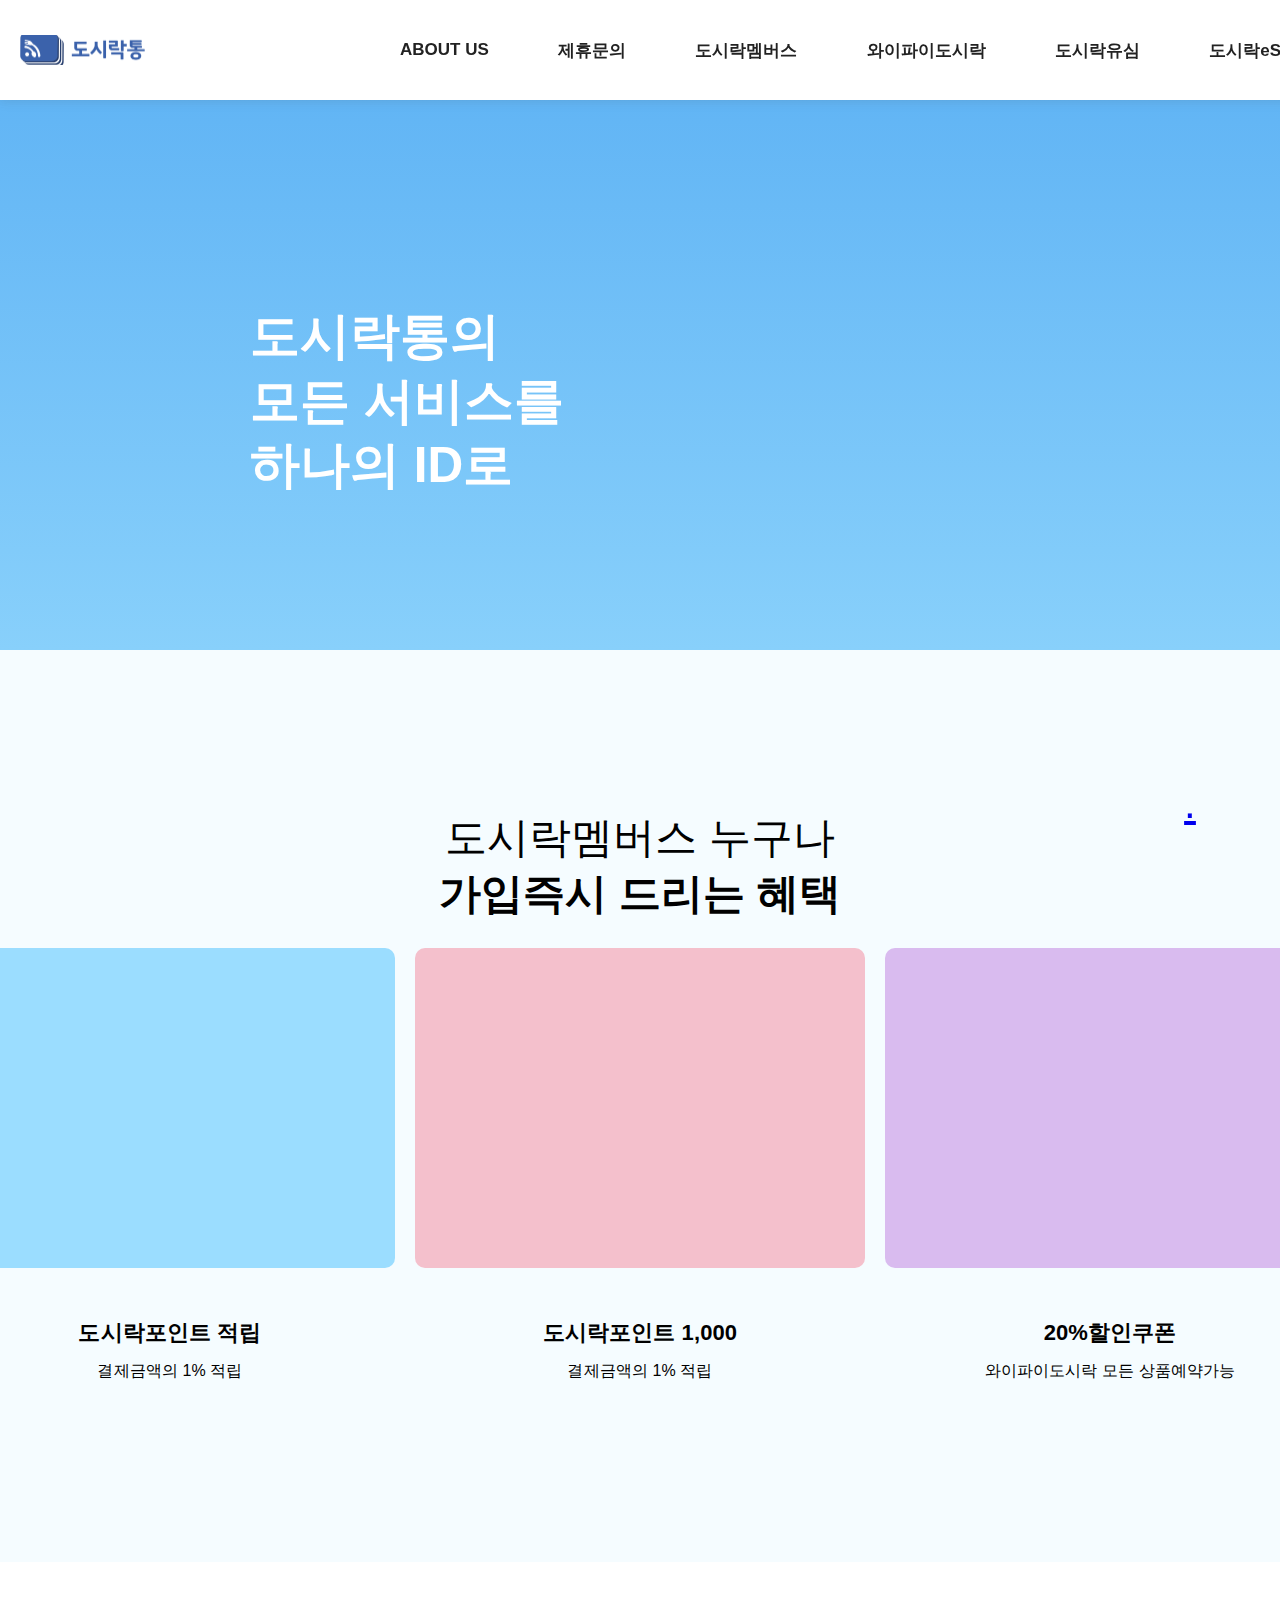
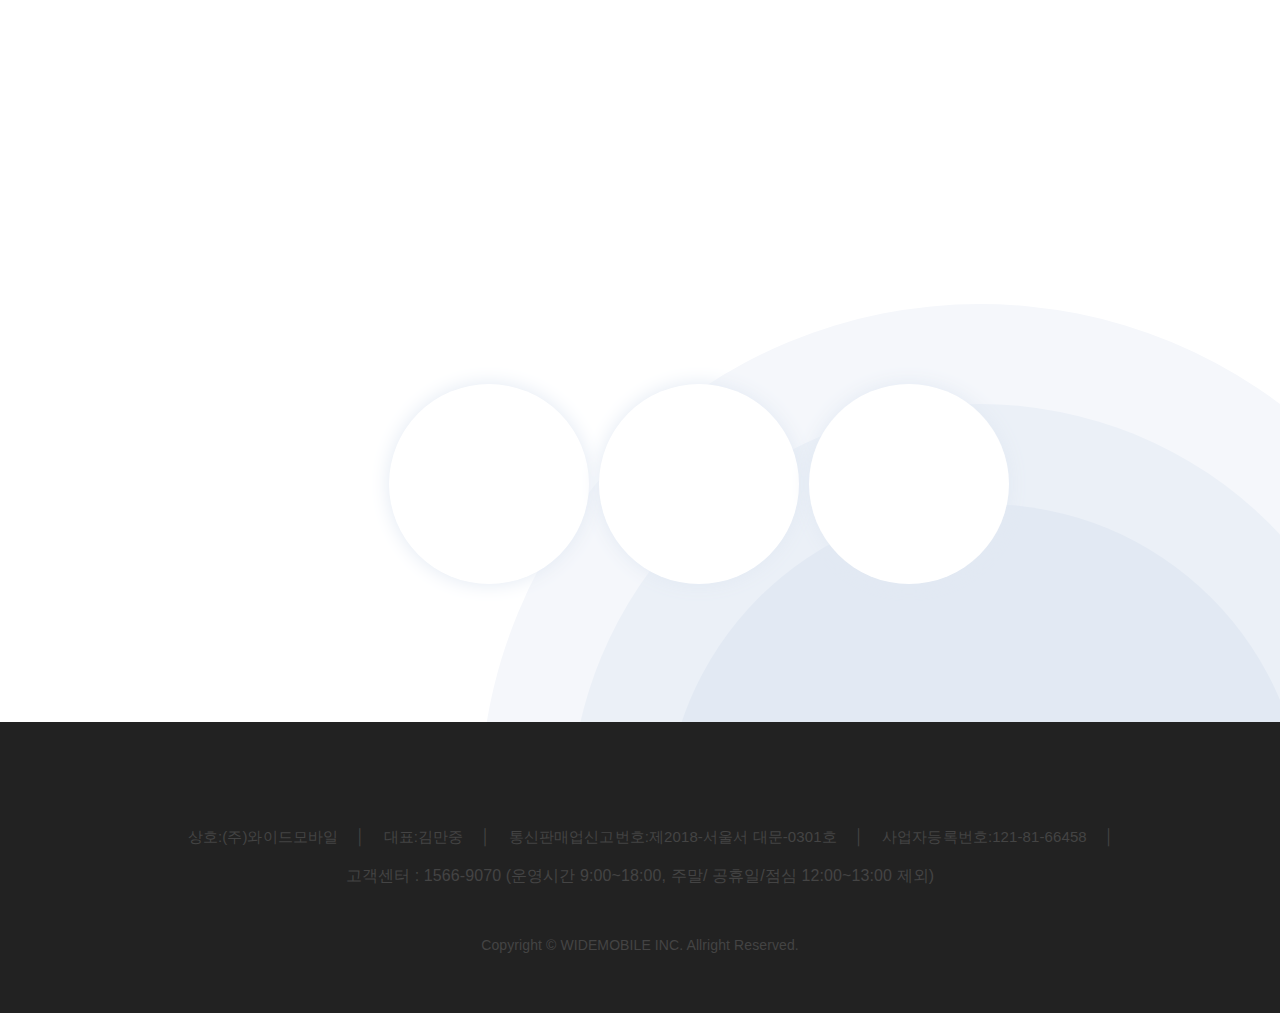
==== subKha.html @ 4eff91f8 "서브페이지" ====
<!DOCTYPE html>
<html lang="ko">
<head>
    <meta charset="UTF-8">
    <meta http-equiv="X-UA-Compatible" content="IE=edge">
    <meta name="viewport"content="width=device-width initial-scale=1.0">
    <link href="https://fonts.googleapis.com/css2?family=Fasthand&family=Lobster&display=swap" rel="stylesheet">
    
    <tiele>도시락으로 다 통한다, 해외 데이터는 도시락통</tiele>
    <link rel="stylesheet" href="subKha.css">
    <!--font-->
    <link rel="stylesheet" href="./fonts.css">
    <!--reset-->
    <style>
    </style>
</head>

<body>

  <div class="wrap">
    <header>
      <h1><div class="img"></div></h1>
      <ul>
        <li><a href="#"><p>ABOUT US</p></a></li>
        <li><a href="#"><p>제휴문의</p></a></li>
        <li><a href="#"><p>도시락멤버스</p></a></li>
        <li><a href="#"><p>와이파이도시락</p></a></li>
        <li><a href="#"><p>도시락유심</p></a></li>
        <li><a href="#"><p>도시락eSIM</p></a></li>
      </ul>
    </header>
  </div>


  <div class="top">
    <h1>도시락통의<br>모든 서비스를<br> 하나의 ID로</h1>
    <img src="./img/members_visual.png" alt="">
  </div>
  <h2 class="top_tit">도시락멤버스 누구나<br> <strong> 가입즉시 드리는 혜택</strong></class=h2>
<div>

  <div class="container">
    
    <div class="img img1">
        <figure>
          <img src="./img/members_benefit_img1.jpg" alt="">
        </figure>
        <h4>도시락포인트 적립</h4>
        <p>결제금액의 1% 적립</p>
    </div>

    <div class="img img2">
      <figure>
        <img src="./img/members_benefit_img2.jpg" alt="">
      </figure>
        <h4>도시락포인트 1,000</h4>
        <p>결제금액의 1% 적립</p>
    </div>

    <div class="img img3">
      <figure> 
        <img src="./img/members_benefit_img3.jpg" alt="">
      </figure> 
        <h4>20%할인쿠폰</h4>
        <p>와이파이도시락 모든 상품예약가능</p>
    </div>

      
    </div>

  <div class="container2">
    <h5>어떤 서비스에서든<br> 쌓고 사용하는 <br><span>도시락포인트</span></h2>
     
      <ul class="cir">
        <li><img src="./img/members_product_img1.jpg" alt=""></li>
        <li><img src="./img/members_product_img2.jpg" alt=""></li>
        <li><img src="./img/members_product_img3.jpg" alt=""></li>
      </ul>

  

    <img class="hand" src="./img/members_animation_money.png" alt="">
    <img class="hand" src="./img/members_animation_hand.png" alt="">


  <ul class="bg">
    <li class="bottom1"></li>
    <li class="bottom2"></li>
    <li class="bottom3"></li>
  </ul>
  

</div>

<div class="wrap">
  <footer>
    <div class="footer_box">

  

      <a href="#"><div class="img">.</div></a>


      <ul>
        <li>상호:(주)와이드모바일<span>│</span></li>
        <li>대표:김만중<span>│</span></li>
        <li>통신판매업신고번호:제2018-서울서 대문-0301호<span>│</span></li>
        <li>사업자등록번호:121-81-66458<span>│</span></li>
      </ul>
      <p class="service">고객센터 :   1566-9070 (운영시간 9:00~18:00, 주말/ 공휴일/점심 12:00~13:00 제외)</p>
      <p class="copy">Copyright © WIDEMOBILE  INC. Allright Reserved.</p>
    </div>
  
 
  </footer>

</div>
</body>
</html>
---- subKha.css ----
@charset "utf-8";
body{
  margin: 0 ;
  font-family: Poppins,Pretendard,sans-serif;
  overflow-y: hidden"
}

.wrap header {
  font-size: 17px;
  font-weight: 500;
  width: 100%;
  height: 100px;
  background-color: #fff;
  box-shadow: 0 1px 10px 1px rgba(68, 68, 68, 0.12);
  padding: 0 20px;
  position: fixed;
  top: 0;
  display: flex;
  justify-content: space-between;
  align-items: center;
  z-index: 99999;
}
.wrap header h1 {
  width: 125px;
  height: 30px;
  background: url(./images/logo.png) no-repeat center center;
  background-size: 100% auto;
}
.wrap header ul {
  font-size: 17px;
  font-weight: 500;
  max-width: 900px;
  width: 100%;
  height: 100%;
  display: flex;
  flex-flow: row nowrap;
  justify-content: space-between;
}
.wrap header ul li {
  list-style: none;
  height: 100%;
  display: flex;
  flex-flow: row nowrap;
}
.wrap header ul li a {
  color: #222;
  display: flex;
  align-items: center;
  width: 100%;
  height: 100%;
  text-decoration: none;
  font-weight: bold;
  font-size: 17px;
}
.wrap header ul li a p:hover {
  border-bottom: #444 2px solid;
  box-sizing: border-box;
}
.wrap footer {
  background-color: #222;
  color: #444;
  padding: 60px;
  text-align: center;
  display: flex;
  justify-content: center;
  position: relative;
  z-index: 999;
}
.wrap footer .footer_box a {
  width: 60px;
  height: 60px;
  position: fixed;
  right: 60px;
  bottom: 60px;
  background-image: url(./images/arrow_top.png);
  background-size: 100%;
}
.wrap footer .footer_box p{
font-size: 16px;
}
.wrap footer .footer_box ul {
  display: flex;
  list-style: none;
  justify-content: center;
  margin-bottom: 10px;
  line-height: 1.7;
}
.wrap footer .footer_box ul li {
  font-size: 15px;
  color: #444;
}
.wrap footer .footer_box ul li span {
  padding: 0 18px;
}
.wrap footer .footer_box .copy {
  font-size: 14px;
  margin: 50px 0 0;
}

.footer_box .bg{
  position: relative;
  }
  

.top{
  background-image: linear-gradient(#5cb1f4,#88d0fb);
  width: 100%; height: 629px;
  display: flex;
  align-items: center;
  position: relative;
  overflow: hidden;
  
}

.top img{
  position: absolute;
  top: 124px;
  right: 240px;
  z-index: 9;
 
}
	
	
@media screen and (max-width: 1300px) {
  .top> img {
    display: none;
  }
} 


.top h1{
  font-size: 5.5vmin; 
  font-family: 'Godo','Notokr',sans-serif;
  position: absolute;
  top:250px; left: 250px;
  color: white;
  line-height: 1.3;

}

@media screen and (max-width: 1000px) {
  .top h1 {
  left: 170px;
  }
}

.top_tit{ 
  letter-spacing:0.1px;
  font-size: 42px;
  font-weight:500 ;

  padding: 160px 0 0;
  margin: 0;
  text-align: center;
  background-color: #f5fcff;
 
}

.container{
  height: 435px;
  padding-bottom:205px;
  text-align: center;
  display: flex;
  flex-direction: row;
  justify-content: center;
  align-items: center;
  background-color: #f5fcff;

}

.container p{
  margin: 0;
  font-size: 16px;
}
.container .img figure{
  width: 450px;
  height: 320px;
  margin: 50px 10px;
  border-radius: 10px ;
  font-size: 16px;
}

.container .img1 figure{
  background-color:#9bddff;
}
.container .img2 figure{
  background-color: #f4c0cc;
}
.container .img3 figure{
  background-color: #d9bbef ;
}

.container .img h4{
  margin: 28px 0 13px 0;
  font-size: 22px;
}

.container2{
  width: 100%;
  height: 760px;
  position: relative;
  background-color: white;
  overflow: hidden;
}

.container2 h5{
  margin: auto;
  text-align: left;
  width: 320px;
  font-size: 38px;
  position: absolute;
  left: 242px; bottom: 250px;
  line-height: 1.5;
}

@media screen and (max-width: 1500px) {
  .container2 h5 {
   display: none;
  }
} 

.container2 .cir {
  position: absolute;
  top: 50%; left:30%;
  list-style: none;
  padding: 0;
  display: flex;
  align-self: flex-end;
  z-index: 99999;

}

.container2 .cir li{
  width: 200px; height: 200px;
  border-radius: 50%;
  box-shadow: 0px 0px 20px #e2e9f3;
  margin:0 5px;
  background-color: white; 
}

.container2 .cir li img{
  padding: 73px 37px;
}

@media screen and (max-width: 1000px) {
  .container2 .cir {
    display: none;
  }
} 



.hand{
  position: absolute;
  top:200px; right: 0;
  z-index: 9999;
  

}

.bg{
  padding: 0;
  list-style: none;
  position: absolute;
  right: -200px;
}

.bg li{
  border-radius: 50%;
}

.bottom1{
  background-color: #e2e9f3;
  width: 640px; height: 640px;
position: absolute;  z-index: 999;
top:500px; right: 175px; 
}

.bottom2{
  background-color: #ebf0f7;
  position: absolute;
  top:400px; right: 90px;
  width: 820px; height: 820px;
  z-index: 99;
}
.bottom3{
  background-color: #f5f7fb;
  position: absolute;
  top:300px; right: 0;
  width:1000px; height: 1000px;
  z-index: 9;

}
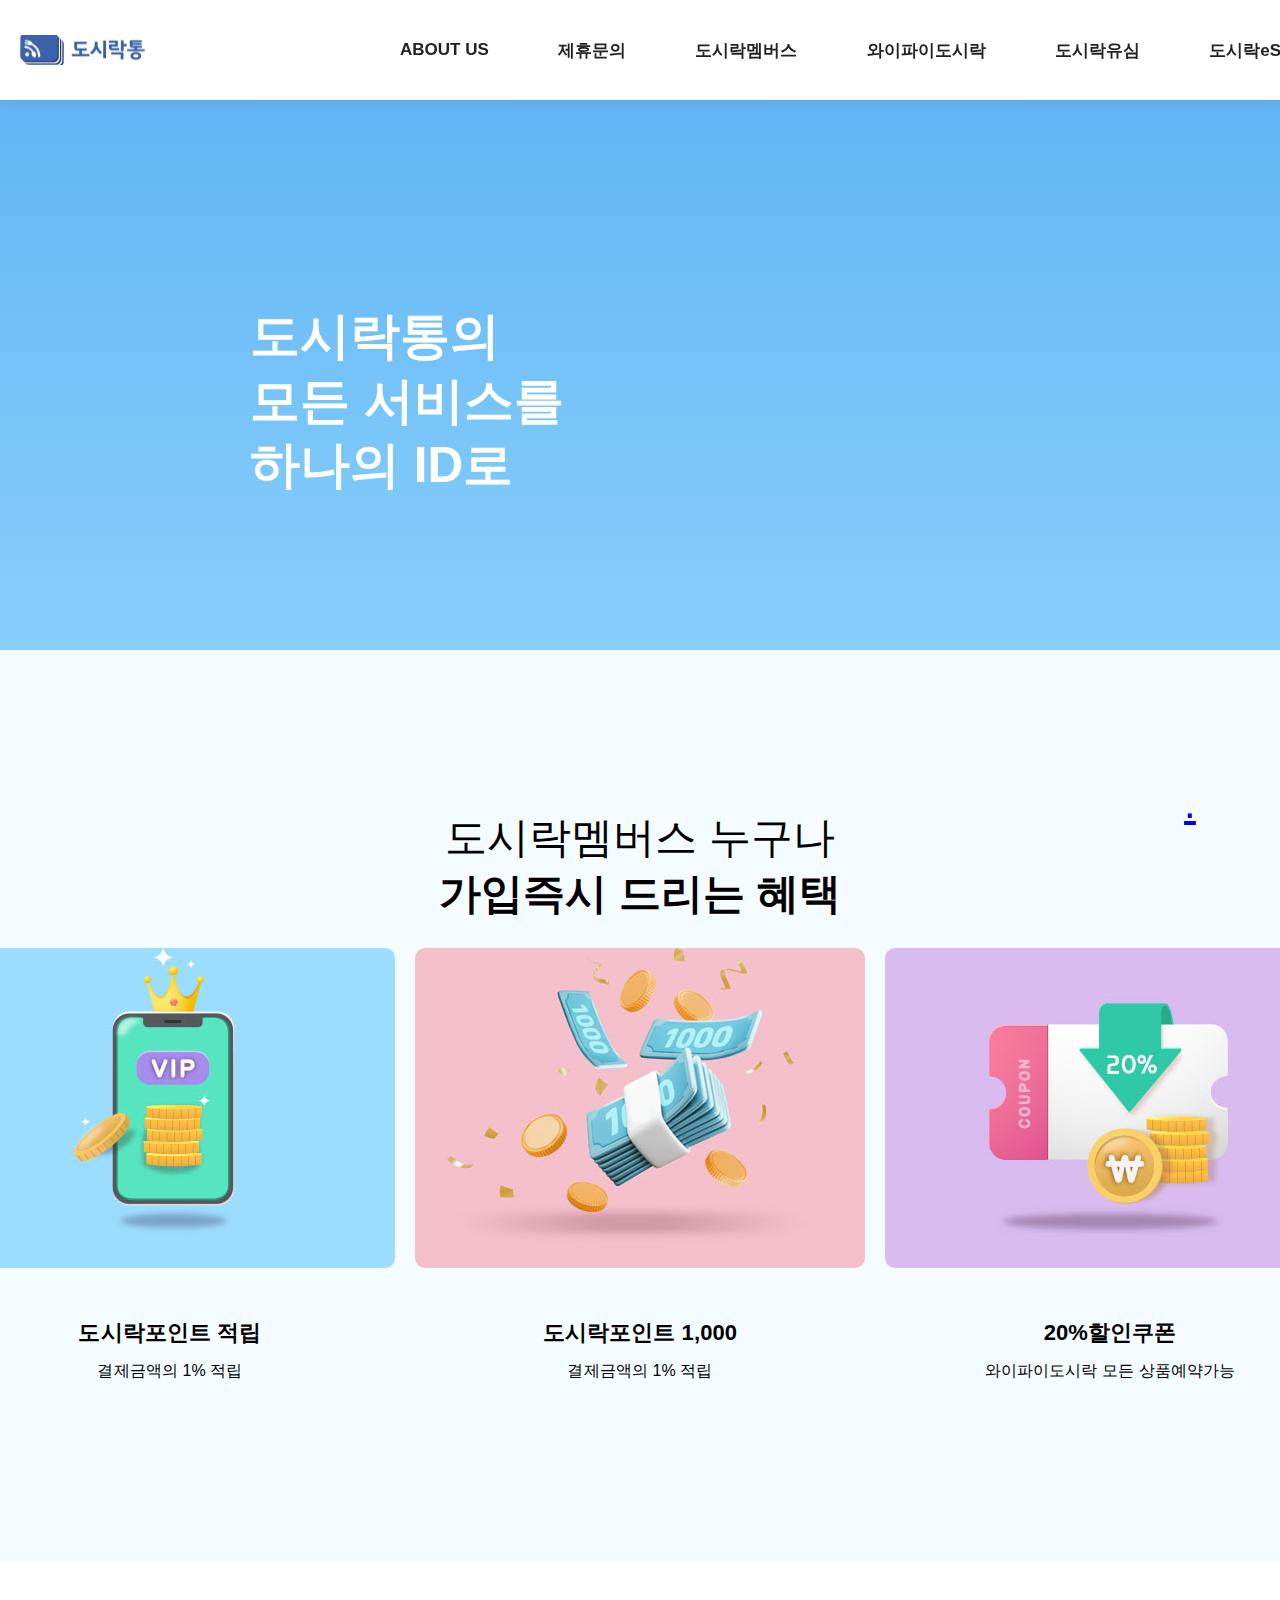
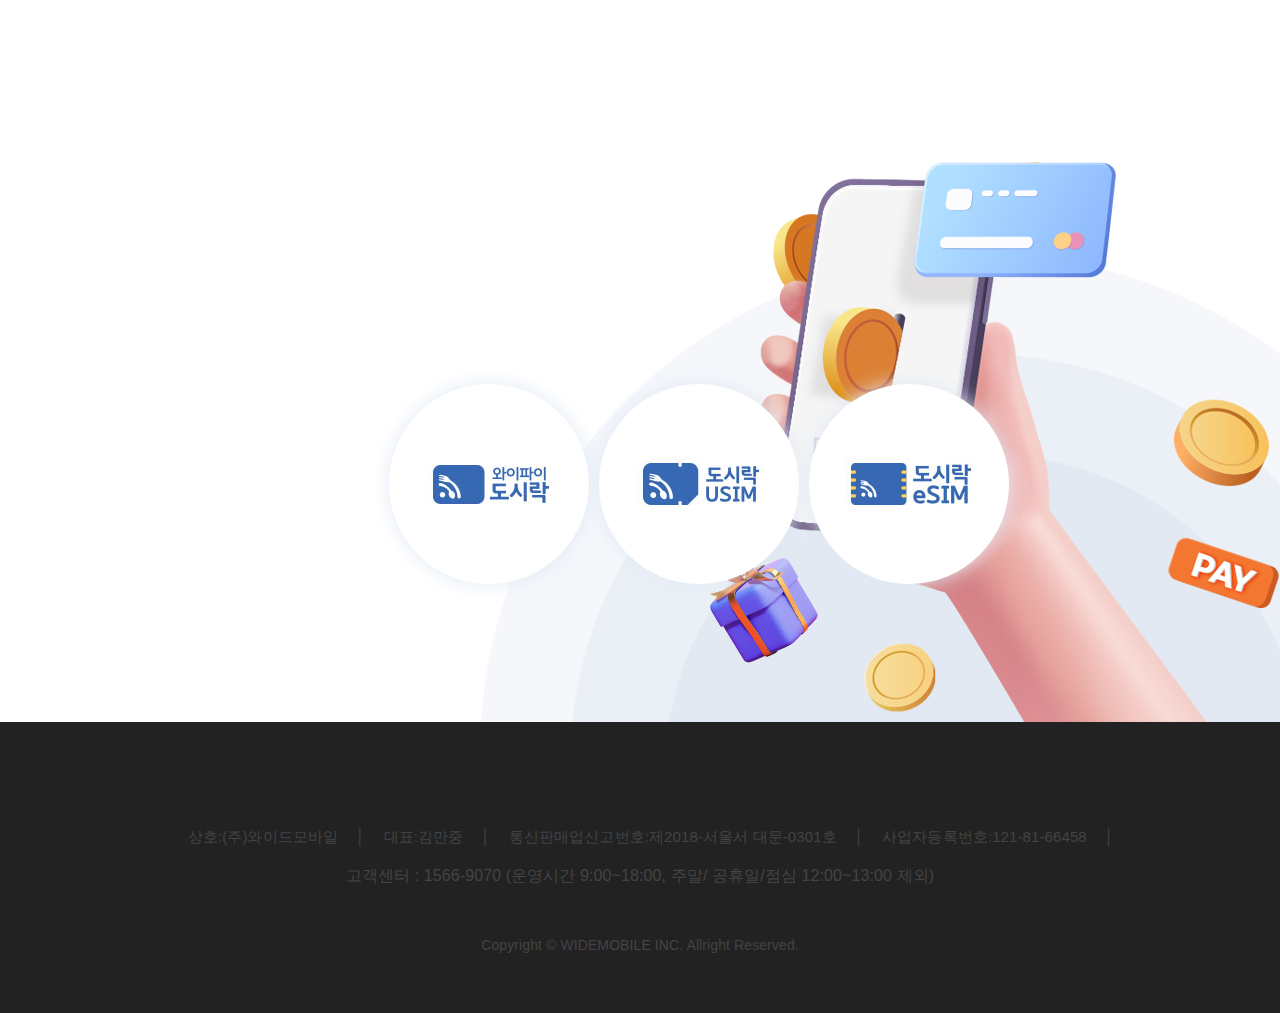
==== commit 12ffaa64: "과제 미리보기" ====
--- a/subKha.html
+++ b/subKha.html
@@ -34,7 +34,7 @@
 
   <div class="top">
     <h1>도시락통의<br>모든 서비스를<br> 하나의 ID로</h1>
-    <img src="./img/members_visual.png" alt="">
+    <img src="./images/members_visual.png" alt="">
   </div>
   <h2 class="top_tit">도시락멤버스 누구나<br> <strong> 가입즉시 드리는 혜택</strong></class=h2>
 <div>
@@ -43,7 +43,7 @@
     
     <div class="img img1">
         <figure>
-          <img src="./img/members_benefit_img1.jpg" alt="">
+          <img src="./images/members_benefit_img1.jpg" alt="">
         </figure>
         <h4>도시락포인트 적립</h4>
         <p>결제금액의 1% 적립</p>
@@ -51,7 +51,7 @@
 
     <div class="img img2">
       <figure>
-        <img src="./img/members_benefit_img2.jpg" alt="">
+        <img src="./images/members_benefit_img2.jpg" alt="">
       </figure>
         <h4>도시락포인트 1,000</h4>
         <p>결제금액의 1% 적립</p>
@@ -59,7 +59,7 @@
 
     <div class="img img3">
       <figure> 
-        <img src="./img/members_benefit_img3.jpg" alt="">
+        <img src="./images/members_benefit_img3.jpg" alt="">
       </figure> 
         <h4>20%할인쿠폰</h4>
         <p>와이파이도시락 모든 상품예약가능</p>
@@ -72,15 +72,15 @@
     <h5>어떤 서비스에서든<br> 쌓고 사용하는 <br><span>도시락포인트</span></h2>
      
       <ul class="cir">
-        <li><img src="./img/members_product_img1.jpg" alt=""></li>
-        <li><img src="./img/members_product_img2.jpg" alt=""></li>
-        <li><img src="./img/members_product_img3.jpg" alt=""></li>
+        <li><img src="./images/members_product_img1.jpg" alt=""></li>
+        <li><img src="./images/members_product_img2.jpg" alt=""></li>
+        <li><img src="./images/members_product_img3.jpg" alt=""></li>
       </ul>
 
   
 
-    <img class="hand" src="./img/members_animation_money.png" alt="">
-    <img class="hand" src="./img/members_animation_hand.png" alt="">
+    <img class="hand" src="./images/members_animation_money.png" alt="">
+    <img class="hand" src="./images/members_animation_hand.png" alt="">
 
 
   <ul class="bg">
--- a/subKha.css
+++ b/subKha.css
@@ -227,6 +227,8 @@
   display: flex;
   align-self: flex-end;
   z-index: 99999;
+  animation: scale5 2s forwards alternate
+
 
 }
 
@@ -254,7 +256,7 @@
   position: absolute;
   top:200px; right: 0;
   z-index: 9999;
-  
+  animation: scale3 2s forwards ;
 
 }
 
@@ -267,28 +269,65 @@
 
 .bg li{
   border-radius: 50%;
+
+
+
 }
 
 .bottom1{
   background-color: #e2e9f3;
   width: 640px; height: 640px;
 position: absolute;  z-index: 999;
-top:500px; right: 175px; 
+top:450px; right: 175px; 
+animation: scale1 1s forwards alternate
 }
 
 .bottom2{
   background-color: #ebf0f7;
   position: absolute;
-  top:400px; right: 90px;
+  top:350px; right: 90px;
   width: 820px; height: 820px;
   z-index: 99;
+  animation: scale2 1s forwards alternate
 }
 .bottom3{
   background-color: #f5f7fb;
   position: absolute;
-  top:300px; right: 0;
+  top:250px; right: 0;
   width:1000px; height: 1000px;
   z-index: 9;
-
-}
-
+  animation: scale3 1s forwards alternate;
+}
+
+@keyframes scale1 {
+  0%   { transform: scale(0) }
+  100%  { transform: scale(1) }
+}
+
+@keyframes scale2 {
+  0%, 40% { transform: scale(0) }
+  100% {transform: scale(1) }
+}
+
+@keyframes scale3 {
+  0%, 65% { transform: scale(0) }
+  100% { transform: scale(1) }
+}
+
+@keyframes scale4 {
+  0%, 80% { transform: scale(0) }
+  100% { transform: scale(1) }
+
+}
+
+@keyframes scale5 {
+  from {
+    opacity: 0;
+  }
+  to {
+    opacity: 1;
+  }
+  0%,95% { transform: scale(0) }
+  100% { transform: scale(1) }
+
+}